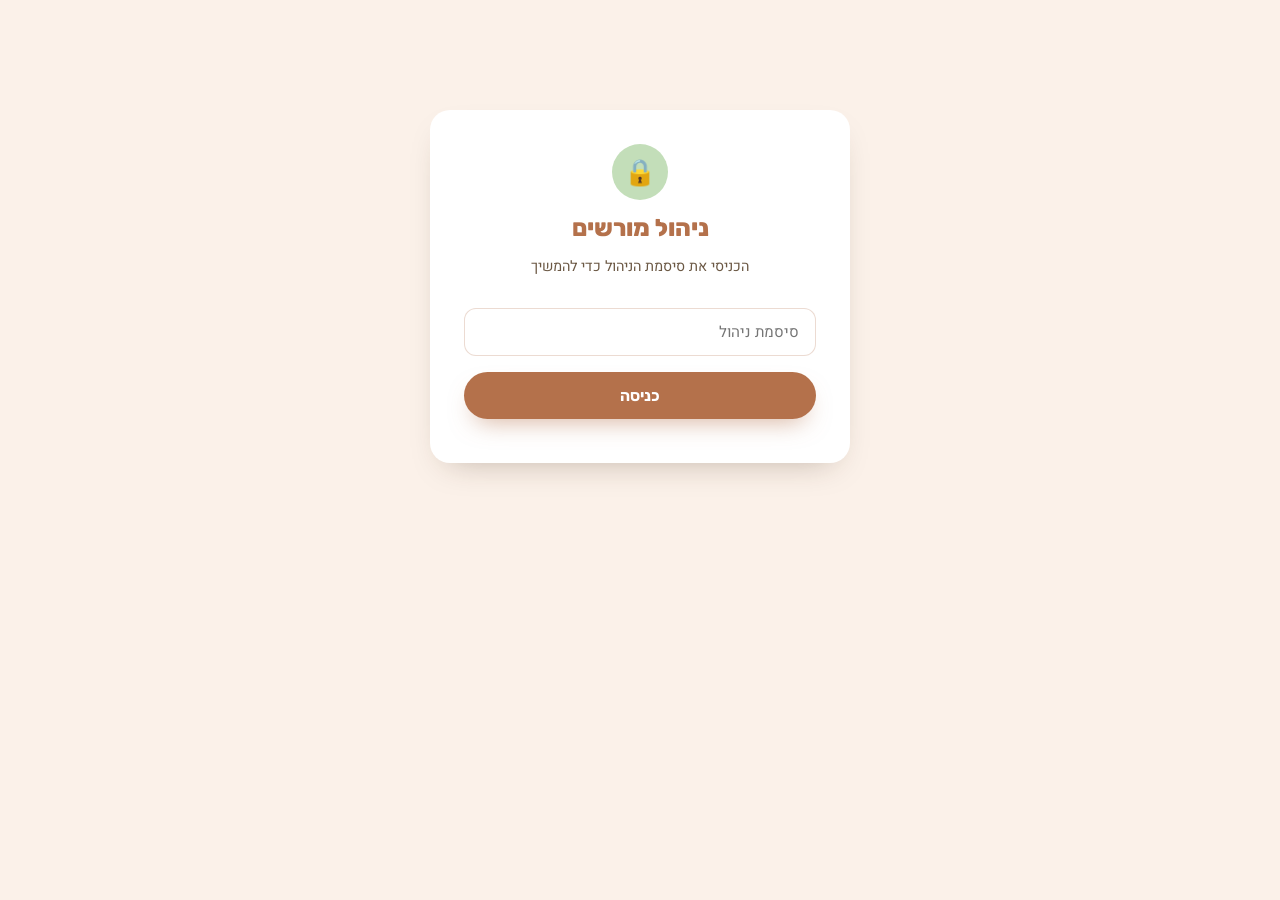
==== admin.html @ cb3d37cd "מ" ====
<!DOCTYPE html>
<html lang="he" dir="rtl">
<head>
<meta charset="UTF-8">
<meta name="viewport" content="width=device-width, initial-scale=1.0">
<meta name="robots" content="noindex, nofollow, noarchive">
<title>ניהול מורשים | קיט מתכונים</title>
<link rel="stylesheet" href="style.css">
<style>
  .admin-wrap{max-width:760px;margin:0 auto;padding:50px 24px 90px;}
  .admin-title{color:var(--terracotta);font-size:1.8rem;margin-bottom:6px;}
  .admin-sub{color:var(--ink-soft);font-size:.92rem;margin-bottom:28px;}
  .admin-lock{
    background:#fff;border-radius:20px;padding:34px;box-shadow:var(--shadow);
    max-width:420px;margin:60px auto;text-align:center;
  }
  .admin-lock input{
    width:100%;padding:12px 16px;border-radius:12px;border:1.5px solid rgba(180,113,75,.25);
    font-family:'Heebo';font-size:.95rem;margin:16px 0;outline:none;
  }
  .admin-lock input:focus{border-color:var(--terracotta);}
  table.admin-table{width:100%;border-collapse:collapse;background:#fff;border-radius:16px;overflow:hidden;box-shadow:var(--shadow);}
  table.admin-table th{background:var(--band-mid);color:var(--terracotta-deep);font-family:'Rubik';font-weight:700;font-size:.82rem;padding:12px 14px;text-align:right;}
  table.admin-table td{padding:12px 14px;border-top:1px solid rgba(180,113,75,.1);font-size:.9rem;vertical-align:middle;}
  table.admin-table tr:hover td{background:rgba(180,113,75,.04);}
  .status-pill{font-family:'Rubik';font-weight:700;font-size:.75rem;padding:4px 12px;border-radius:999px;display:inline-block;}
  .status-pill.approved{background:rgba(126,154,114,.18);color:var(--sage-line);}
  .status-pill.pending{background:rgba(180,113,75,.14);color:var(--terracotta-deep);}
  .row-btn{
    font-family:'Rubik';font-weight:700;font-size:.8rem;padding:7px 16px;border-radius:999px;
    border:none;cursor:pointer;
  }
  .row-btn.approve{background:var(--sage);color:#fff;}
  .row-btn.revoke{background:#fff;color:#b1503b;border:1.5px solid #b1503b;}
  .admin-empty{text-align:center;color:var(--ink-soft);padding:40px;}
  .admin-refresh{margin-bottom:16px;}
  .admin-loading{text-align:center;color:var(--ink-soft);padding:40px;}
</style>
</head>
<body>

<div class="admin-wrap">
  <div id="lockScreen" class="admin-lock">
    <div class="gate-icon" style="margin:0 auto 14px;">🔒</div>
    <h2 style="color:var(--terracotta);margin-bottom:10px;">ניהול מורשים</h2>
    <p style="color:var(--ink-soft);font-size:.9rem;">הכניסי את סיסמת הניהול כדי להמשיך</p>
    <input type="password" id="secretInput" placeholder="סיסמת ניהול">
    <button class="btn btn-primary" style="width:100%;justify-content:center;" id="unlockBtn">כניסה</button>
    <div id="lockError" style="color:#b1503b;font-size:.85rem;margin-top:10px;"></div>
  </div>

  <div id="adminPanel" style="display:none;">
    <h1 class="admin-title">ניהול מורשים</h1>
    <p class="admin-sub">כל מי שביקש גישה לאתר המתכונים. אשרי או בטלי גישה בלחיצת כפתור.</p>
    <button class="btn btn-ghost admin-refresh" id="refreshBtn">↻ רענון רשימה</button>
    <div id="listContainer"></div>
  </div>
</div>

<script>
const APPS_SCRIPT_URL = 'https://script.google.com/macros/s/AKfycbwRKdxmQxOImJJUAWey53QJwUGAUhFlHcZa8APXSfD1asOZ_-73Kat_auoOrtgOW0ZAbw/exec';
const SECRET_KEY = 'yafit_admin_secret_v1';

const lockScreen = document.getElementById('lockScreen');
const adminPanel = document.getElementById('adminPanel');
const secretInput = document.getElementById('secretInput');
const unlockBtn = document.getElementById('unlockBtn');
const lockError = document.getElementById('lockError');
const listContainer = document.getElementById('listContainer');
const refreshBtn = document.getElementById('refreshBtn');

function getSecret(){ return localStorage.getItem(SECRET_KEY) || ''; }

async function tryUnlock(secret){
  lockError.textContent = '';
  try{
    const res = await fetch(`${APPS_SCRIPT_URL}?action=list&secret=${encodeURIComponent(secret)}`, {cache:'no-store'});
    const data = await res.json();
    if(data.error){
      lockError.textContent = 'סיסמה שגויה.';
      return;
    }
    localStorage.setItem(SECRET_KEY, secret);
    lockScreen.style.display = 'none';
    adminPanel.style.display = 'block';
    renderList(data);
  }catch(err){
    lockError.textContent = 'שגיאת חיבור, נסי שוב.';
  }
}

unlockBtn.addEventListener('click', ()=> tryUnlock(secretInput.value.trim()));
secretInput.addEventListener('keydown', (e)=>{ if(e.key === 'Enter') tryUnlock(secretInput.value.trim()); });

function renderList(rows){
  if(!rows.length){
    listContainer.innerHTML = '<div class="admin-empty">אין עדיין בקשות גישה 🙂</div>';
    return;
  }
  rows.sort((a,b)=> new Date(b.timestamp) - new Date(a.timestamp));
  listContainer.innerHTML = `
    <table class="admin-table">
      <thead><tr><th>שם</th><th>מייל</th><th>סטטוס</th><th>תאריך</th><th></th></tr></thead>
      <tbody>
        ${rows.map(r => `
          <tr data-row="${r.row}">
            <td>${r.name || '—'}</td>
            <td style="direction:ltr;text-align:right;">${r.email}</td>
            <td><span class="status-pill ${r.approved ? 'approved' : 'pending'}">${r.approved ? 'מאושר' : 'ממתין'}</span></td>
            <td>${new Date(r.timestamp).toLocaleDateString('he-IL')}</td>
            <td>
              ${r.approved
                ? `<button class="row-btn revoke" data-action="revoke" data-row="${r.row}">בטל גישה</button>`
                : `<button class="row-btn approve" data-action="approve" data-row="${r.row}">אשר גישה</button>`
              }
            </td>
          </tr>
        `).join('')}
      </tbody>
    </table>
  `;
  listContainer.querySelectorAll('button[data-action]').forEach(btn=>{
    btn.addEventListener('click', ()=> toggleApproval(btn.dataset.row, btn.dataset.action === 'approve'));
  });
}

async function toggleApproval(row, approve){
  const secret = getSecret();
  await fetch(`${APPS_SCRIPT_URL}?action=setApproval&secret=${encodeURIComponent(secret)}&row=${row}&value=${approve}`, {cache:'no-store'});
  loadList();
}

async function loadList(){
  listContainer.innerHTML = '<div class="admin-loading">טוען...</div>';
  const secret = getSecret();
  try{
    const res = await fetch(`${APPS_SCRIPT_URL}?action=list&secret=${encodeURIComponent(secret)}`, {cache:'no-store'});
    const data = await res.json();
    if(data.error){
      lockScreen.style.display = 'block';
      adminPanel.style.display = 'none';
      localStorage.removeItem(SECRET_KEY);
      return;
    }
    renderList(data);
  }catch(err){
    listContainer.innerHTML = '<div class="admin-empty">שגיאה בטעינה, נסי שוב.</div>';
  }
}

refreshBtn.addEventListener('click', loadList);

// auto-unlock if secret already saved
const savedSecret = getSecret();
if(savedSecret){
  lockScreen.style.display = 'none';
  adminPanel.style.display = 'block';
  loadList();
}
</script>
</body>
</html>
---- style.css ----
@import url('https://fonts.googleapis.com/css2?family=Rubik:wght@400;500;600;700;800;900&family=Heebo:wght@300;400;500;600;700&display=swap');

:root{
  --cream: #FBF1E9;
  --cream-2: #FFF8F2;
  --band-dark: #E7C6AC;
  --band-mid: #F1DFC9;
  --terracotta: #B4714B;
  --terracotta-deep: #9C5F3C;
  --sage: #7E9A72;
  --sage-banner: #C3DEB9;
  --sage-line: #8FAA84;
  --ink: #3D2410;
  --ink-soft: #6B5844;
  --card-radius: 26px;
  --shadow: 0 14px 34px -18px rgba(61,36,16,.35);
}

*{box-sizing:border-box;}
html{scroll-behavior:smooth;}
body{
  margin:0;
  background:var(--cream);
  color:var(--ink);
  font-family:'Heebo',sans-serif;
  direction:rtl;
  -webkit-font-smoothing:antialiased;
}
h1,h2,h3,.display{
  font-family:'Rubik',sans-serif;
  font-weight:800;
  margin:0;
}
a{color:inherit;}
button{font-family:inherit;cursor:pointer;}
img{max-width:100%;display:block;}
.wrap{max-width:1180px;margin:0 auto;padding:0 28px;}

/* ---------- decorative waves ---------- */
.wave-divider{width:100%;display:block;line-height:0;}
.wave-divider svg{width:100%;height:auto;display:block;}

/* ---------- top nav ---------- */
.topbar{
  position:sticky;top:0;z-index:50;
  background:rgba(251,241,233,.9);
  backdrop-filter:blur(8px);
  border-bottom:1px solid rgba(180,113,75,.15);
}
.topbar-inner{
  max-width:1180px;margin:0 auto;padding:14px 28px;
  display:flex;align-items:center;justify-content:space-between;gap:16px;
}
.brand{font-family:'Rubik',sans-serif;font-weight:800;font-size:1.15rem;color:var(--terracotta-deep);display:flex;align-items:center;gap:8px;}
.brand span.dot{width:9px;height:9px;border-radius:50%;background:var(--sage);display:inline-block;}
.nav-search{
  flex:1;max-width:340px;position:relative;
}
.nav-search input{
  width:100%;padding:10px 40px 10px 16px;border-radius:999px;border:1.5px solid rgba(180,113,75,.25);
  background:#fff;font-family:'Heebo';font-size:.92rem;color:var(--ink);outline:none;
  transition:border-color .2s;
}
.nav-search input:focus{border-color:var(--terracotta);}
.nav-search svg{position:absolute;right:14px;top:50%;transform:translateY(-50%);width:16px;height:16px;opacity:.5;}

/* ---------- hero ---------- */
.hero{
  position:relative;
  background:linear-gradient(180deg,var(--band-dark) 0%, var(--band-dark) 8%, var(--band-mid) 8%, var(--band-mid) 20%, var(--cream) 20%);
  padding-top:64px;
  overflow:hidden;
}
.hero-waves{position:relative;height:150px;margin-top:-2px;}
.hero-inner{
  max-width:820px;margin:0 auto;padding:10px 28px 70px;text-align:center;
}
.hero .eyebrow{
  font-family:'Rubik';font-weight:700;font-size:.8rem;letter-spacing:.14em;
  color:var(--sage-line); text-transform:uppercase; margin-bottom:18px;
  display:inline-flex;align-items:center;gap:10px;
}
.hero .eyebrow::before,.hero .eyebrow::after{content:'';width:26px;height:1.5px;background:var(--sage-line);display:inline-block;}
.hero h1{
  font-size:clamp(2.6rem,6vw,4.6rem);color:var(--terracotta);line-height:1.05;
  margin-bottom:6px;
}
.hero h1 small{display:block;font-size:.4em;color:var(--sage);font-weight:700;margin-top:14px;}
.hero p.lead{
  font-size:1.08rem;color:var(--ink-soft);max-width:560px;margin:26px auto 0;line-height:1.85;
}
.hero .cta-row{margin-top:38px;display:flex;gap:14px;justify-content:center;flex-wrap:wrap;}
.btn{
  display:inline-flex;align-items:center;gap:8px;
  padding:14px 30px;border-radius:999px;border:none;
  font-family:'Rubik';font-weight:700;font-size:.98rem;
  transition:transform .15s, box-shadow .15s;
}
.btn:hover{transform:translateY(-2px);}
.btn-primary{background:var(--terracotta);color:#fff;box-shadow:0 12px 24px -10px rgba(180,113,75,.55);}
.btn-ghost{background:#fff;color:var(--terracotta-deep);border:1.5px solid rgba(180,113,75,.3);}

.badge-row{margin-top:34px;display:flex;justify-content:center;gap:10px;flex-wrap:wrap;}
.badge{
  background:#fff; border:1px solid rgba(126,154,114,.35); color:var(--sage-line);
  font-family:'Rubik';font-weight:600;font-size:.82rem;padding:7px 16px;border-radius:999px;
}

/* ---------- intro / notes section ---------- */
.notes{padding:10px 0 90px;}
.notes .wrap{display:grid;grid-template-columns:1fr 1fr;gap:26px;}
@media (max-width:820px){.notes .wrap{grid-template-columns:1fr;}}
.note-card{
  background:#fff;border-radius:var(--card-radius);padding:32px 30px;box-shadow:var(--shadow);
  border:1px solid rgba(180,113,75,.1);
}
.note-card h3{color:var(--terracotta-deep);font-size:1.25rem;margin-bottom:16px;display:flex;align-items:center;gap:10px;}
.note-card h3 svg{width:22px;height:22px;flex-shrink:0;}
.note-card ul{margin:0;padding:0;list-style:none;display:flex;flex-direction:column;gap:11px;}
.note-card li{position:relative;padding-right:22px;color:var(--ink-soft);line-height:1.75;font-size:.95rem;}
.note-card li::before{content:'';position:absolute;right:0;top:9px;width:7px;height:7px;border-radius:50%;background:var(--sage);}
.note-card p{color:var(--ink-soft);line-height:1.8;font-size:.95rem;}

/* ---------- section heading ---------- */
.section-head{text-align:center;padding:70px 0 8px;}
.section-head h2{font-size:clamp(1.9rem,3.6vw,2.6rem);color:var(--terracotta);}
.section-head p{color:var(--ink-soft);margin-top:12px;font-size:1rem;}
.section-head .rule{width:70px;height:3px;background:var(--sage);margin:20px auto 0;border-radius:3px;}

/* ---------- filter chips ---------- */
.filters{display:flex;gap:10px;justify-content:center;flex-wrap:wrap;padding:26px 28px 10px;}
.chip{
  background:#fff;border:1.5px solid rgba(180,113,75,.25);color:var(--ink-soft);
  font-family:'Rubik';font-weight:600;font-size:.85rem;padding:8px 18px;border-radius:999px;
  transition:all .15s;
}
.chip.active,.chip:hover{background:var(--terracotta);color:#fff;border-color:var(--terracotta);}

/* ---------- recipe grid ---------- */
.grid{
  max-width:1180px;margin:0 auto;padding:30px 28px 100px;
  display:grid;grid-template-columns:repeat(auto-fill,minmax(250px,1fr));gap:26px;
}
.card{
  background:#fff;border-radius:var(--card-radius);overflow:hidden;box-shadow:var(--shadow);
  border:1px solid rgba(180,113,75,.08);
  transition:transform .2s, box-shadow .2s;text-align:right;
}
.card:hover{transform:translateY(-5px);box-shadow:0 20px 40px -16px rgba(61,36,16,.42);}
.card .thumb{width:100%;aspect-ratio:4/3;overflow:hidden;position:relative;}
.card .thumb img{width:100%;height:100%;object-fit:cover;}
.card .age-pill{
  position:absolute;top:12px;left:12px;background:rgba(255,255,255,.92);
  font-family:'Rubik';font-weight:700;font-size:.72rem;color:var(--terracotta-deep);
  padding:5px 11px;border-radius:999px;
}
.card .guide-pill{
  position:absolute;top:12px;right:12px;background:rgba(126,154,114,.92);
  font-family:'Rubik';font-weight:700;font-size:.7rem;color:#fff;
  padding:5px 11px;border-radius:999px;
}
.credit-tag{
  position:absolute;bottom:10px;right:12px;
  background:rgba(0,0,0,.42);color:#fff;font-family:'Rubik';font-weight:600;
  font-size:.68rem;padding:3px 9px;border-radius:999px;letter-spacing:.02em;
  pointer-events:none;direction:ltr;unicode-bidi:embed;
}
.detail-credit{bottom:16px;right:16px;font-size:.75rem;padding:5px 12px;}
.filters.guide-filters{padding-top:6px;padding-bottom:16px;}
.filters.guide-filters .chip{background:var(--cream-2);}
.card .body{padding:18px 20px 22px;}
.card h3{font-size:1.08rem;color:var(--ink);line-height:1.4;min-height:2.6em;}
.card .meta{display:flex;gap:14px;margin-top:14px;flex-wrap:wrap;}
.card .meta span{display:flex;align-items:center;gap:5px;font-size:.78rem;color:var(--ink-soft);font-family:'Rubik';font-weight:500;}
.card .meta svg{width:15px;height:15px;color:var(--sage-line);flex-shrink:0;}

.empty-state{text-align:center;padding:60px 28px;color:var(--ink-soft);display:none;}

/* ---------- recipe detail overlay ---------- */
.overlay{
  position:fixed;inset:0;background:rgba(61,36,16,.45);backdrop-filter:blur(3px);
  z-index:100;display:none;align-items:flex-start;justify-content:center;
  overflow-y:auto;padding:36px 18px;
}
.overlay.open{display:flex;}
.detail{
  background:var(--cream-2);max-width:960px;width:100%;border-radius:30px;overflow:hidden;
  box-shadow:0 30px 70px -20px rgba(0,0,0,.5);position:relative;
  animation:pop .25s ease;
}
@keyframes pop{from{opacity:0;transform:translateY(14px) scale(.98);}to{opacity:1;transform:none;}}
.detail-close{
  position:absolute;top:18px;left:18px;z-index:5;
  width:38px;height:38px;border-radius:50%;background:#fff;border:none;
  display:flex;align-items:center;justify-content:center;box-shadow:0 6px 16px rgba(0,0,0,.18);
}
.detail-grid{display:grid;grid-template-columns:1fr 1fr;}
@media (max-width:760px){.detail-grid{grid-template-columns:1fr;}}
.detail-photo{position:relative;min-height:320px;}
.detail-photo img{width:100%;height:100%;object-fit:cover;position:absolute;inset:0;}
.detail-content{padding:34px 34px 40px;}
.detail-title-banner{
  background:var(--sage-banner);border-radius:20px;padding:18px 22px 14px;margin-bottom:26px;
}
.detail-title-banner h2{color:var(--ink);font-size:1.5rem;margin-bottom:14px;}
.meta-row{display:grid;grid-template-columns:repeat(4,1fr);gap:6px;text-align:center;}
.meta-row .m{display:flex;flex-direction:column;align-items:center;gap:5px;}
.meta-row svg{width:22px;height:22px;color:var(--terracotta-deep);}
.meta-row .m-label{font-size:.68rem;color:var(--ink-soft);font-family:'Rubik';font-weight:600;}
.meta-row .m-val{font-size:.82rem;font-family:'Rubik';font-weight:700;color:var(--ink);}

.gate-overlay{background:rgba(61,36,16,.72);backdrop-filter:blur(6px);}
.gate-card{max-width:560px;}
.gate-inner{padding:44px 38px 40px;text-align:center;}
.gate-icon{
  width:56px;height:56px;border-radius:50%;background:var(--sage-banner);
  display:flex;align-items:center;justify-content:center;margin:0 auto 18px;
  font-family:'Rubik';font-weight:800;font-size:1.6rem;color:var(--terracotta-deep);
}
.gate-inner h2{color:var(--terracotta);font-size:1.5rem;margin-bottom:18px;}
.gate-text{color:var(--ink-soft);font-size:.92rem;line-height:1.8;margin-bottom:16px;}
.gate-text a{color:var(--terracotta-deep);font-weight:600;}
.gate-btn{margin-top:10px;width:100%;justify-content:center;}
body.gate-locked{overflow:hidden;}
.gate-form{display:flex;flex-direction:column;gap:12px;margin-top:18px;}
.gate-form input{
  padding:12px 16px;border-radius:12px;border:1.5px solid rgba(180,113,75,.28);
  font-family:'Heebo';font-size:.95rem;color:var(--ink);outline:none;background:#fff;
  text-align:right;
}
.gate-form input:focus{border-color:var(--terracotta);}
.gate-status{margin-top:14px;font-size:.85rem;color:var(--ink-soft);min-height:1.2em;}
.gate-status.pending{color:var(--sage-line);}
.gate-status.denied{color:#b1503b;}
.gate-agree-row{
  display:flex;align-items:flex-start;gap:10px;text-align:right;
  margin-top:18px;padding:14px;background:var(--band-mid);
  border-radius:12px;cursor:pointer;
}
.gate-agree-row input[type="checkbox"]{
  margin-top:3px;width:18px;height:18px;flex-shrink:0;accent-color:var(--terracotta);cursor:pointer;
}
.gate-agree-row span{font-size:.9rem;line-height:1.5;color:var(--ink);}

.detail-content h3.block-title{
  color:var(--terracotta-deep);font-size:1.12rem;margin-bottom:12px;padding-bottom:8px;
  border-bottom:2.5px solid var(--sage);display:inline-block;
}
.block{margin-bottom:26px;}
.detail-content ul.ingredients{list-style:none;margin:0;padding:0;display:flex;flex-direction:column;gap:9px;}
.detail-content ul.ingredients li{position:relative;padding-right:20px;color:var(--ink-soft);font-size:.95rem;line-height:1.6;}
.detail-content ul.ingredients li::before{content:'';position:absolute;right:0;top:8px;width:6px;height:6px;border-radius:50%;background:var(--sage);}
.detail-content ol.steps{margin:0;padding:0;list-style:none;counter-reset:step;display:flex;flex-direction:column;gap:14px;}
.detail-content ol.steps li{position:relative;padding-right:34px;color:var(--ink-soft);font-size:.95rem;line-height:1.7;counter-increment:step;}
.detail-content ol.steps li::before{
  content:counter(step);position:absolute;right:0;top:0;width:24px;height:24px;border-radius:50%;
  background:var(--terracotta);color:#fff;font-family:'Rubik';font-weight:700;font-size:.78rem;
  display:flex;align-items:center;justify-content:center;
}
.serving-tip{
  background:#fff;border-radius:16px;padding:16px 20px;font-size:.92rem;color:var(--ink-soft);
  border-right:4px solid var(--sage);line-height:1.7;
}

/* ---------- footer ---------- */
footer{padding:50px 28px 60px;text-align:center;color:var(--ink-soft);font-size:.85rem;}
footer .fbrand{font-family:'Rubik';font-weight:800;color:var(--terracotta-deep);font-size:1.1rem;margin-bottom:8px;}
footer .fnote{margin-top:10px;font-size:.76rem;opacity:.75;max-width:520px;margin-inline:auto;line-height:1.6;}

@media (max-width:600px){
  .topbar-inner{flex-wrap:wrap;}
  .nav-search{order:3;max-width:100%;}
  .detail-content{padding:26px 22px 32px;}
  .meta-row{grid-template-columns:repeat(2,1fr);row-gap:14px;}
}
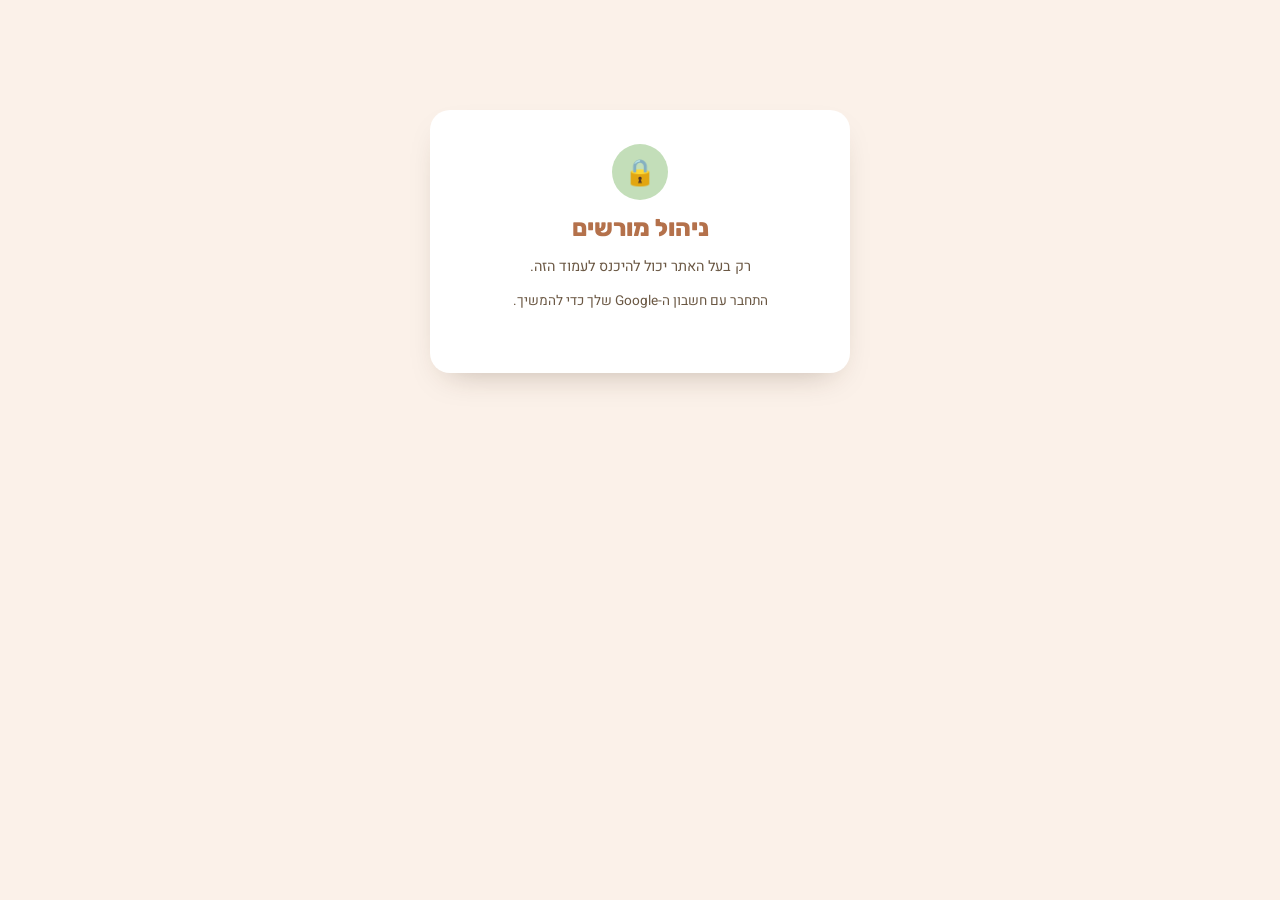
==== commit b7df1722: "1" ====
--- a/admin.html
+++ b/admin.html
@@ -43,10 +43,10 @@
   <div id="lockScreen" class="admin-lock">
     <div class="gate-icon" style="margin:0 auto 14px;">🔒</div>
     <h2 style="color:var(--terracotta);margin-bottom:10px;">ניהול מורשים</h2>
-    <p style="color:var(--ink-soft);font-size:.9rem;">הכניסי את סיסמת הניהול כדי להמשיך</p>
-    <input type="password" id="secretInput" placeholder="סיסמת ניהול">
-    <button class="btn btn-primary" style="width:100%;justify-content:center;" id="unlockBtn">כניסה</button>
-    <div id="lockError" style="color:#b1503b;font-size:.85rem;margin-top:10px;"></div>
+    <p style="color:var(--ink-soft);font-size:.9rem;margin-bottom:6px;">רק בעל האתר יכול להיכנס לעמוד הזה.</p>
+    <p style="color:var(--ink-soft);font-size:.85rem;margin-bottom:16px;">התחבר עם חשבון ה-Google שלך כדי להמשיך.</p>
+    <div id="adminGoogleBtn" style="display:flex;justify-content:center;margin:10px 0;"></div>
+    <div id="lockError" style="color:#b1503b;font-size:.85rem;margin-top:12px;"></div>
   </div>
 
   <div id="adminPanel" style="display:none;">
@@ -57,30 +57,30 @@
   </div>
 </div>
 
+<script src="https://accounts.google.com/gsi/client"></script>
 <script>
 const APPS_SCRIPT_URL = 'https://script.google.com/macros/s/AKfycbwRKdxmQxOImJJUAWey53QJwUGAUhFlHcZa8APXSfD1asOZ_-73Kat_auoOrtgOW0ZAbw/exec';
-const SECRET_KEY = 'yafit_admin_secret_v1';
+const GOOGLE_CLIENT_ID = '843570895037-4hduefa8p8aacp7iehsrq203iekd895t.apps.googleusercontent.com';
+const IDTOKEN_KEY = 'yafit_admin_idtoken_v1';
 
 const lockScreen = document.getElementById('lockScreen');
 const adminPanel = document.getElementById('adminPanel');
-const secretInput = document.getElementById('secretInput');
-const unlockBtn = document.getElementById('unlockBtn');
 const lockError = document.getElementById('lockError');
 const listContainer = document.getElementById('listContainer');
 const refreshBtn = document.getElementById('refreshBtn');
 
-function getSecret(){ return localStorage.getItem(SECRET_KEY) || ''; }
+function getIdToken(){ return sessionStorage.getItem(IDTOKEN_KEY) || ''; }
 
-async function tryUnlock(secret){
+async function tryUnlock(idToken){
   lockError.textContent = '';
   try{
-    const res = await fetch(`${APPS_SCRIPT_URL}?action=list&secret=${encodeURIComponent(secret)}`, {cache:'no-store'});
+    const res = await fetch(`${APPS_SCRIPT_URL}?action=list&idtoken=${encodeURIComponent(idToken)}`, {cache:'no-store'});
     const data = await res.json();
     if(data.error){
-      lockError.textContent = 'סיסמה שגויה.';
+      lockError.textContent = 'החשבון הזה לא מורשה לנהל את האתר.';
       return;
     }
-    localStorage.setItem(SECRET_KEY, secret);
+    sessionStorage.setItem(IDTOKEN_KEY, idToken);
     lockScreen.style.display = 'none';
     adminPanel.style.display = 'block';
     renderList(data);
@@ -89,8 +89,20 @@
   }
 }
 
-unlockBtn.addEventListener('click', ()=> tryUnlock(secretInput.value.trim()));
-secretInput.addEventListener('keydown', (e)=>{ if(e.key === 'Enter') tryUnlock(secretInput.value.trim()); });
+function handleAdminGoogleSignIn(response){
+  tryUnlock(response.credential);
+}
+
+if(window.google && google.accounts && google.accounts.id){
+  google.accounts.id.initialize({
+    client_id: GOOGLE_CLIENT_ID,
+    callback: handleAdminGoogleSignIn
+  });
+  google.accounts.id.renderButton(
+    document.getElementById('adminGoogleBtn'),
+    { theme: 'outline', size: 'large', text: 'signin_with', shape: 'pill', locale: 'iw' }
+  );
+}
 
 function renderList(rows){
   if(!rows.length){
@@ -125,21 +137,21 @@
 }
 
 async function toggleApproval(row, approve){
-  const secret = getSecret();
-  await fetch(`${APPS_SCRIPT_URL}?action=setApproval&secret=${encodeURIComponent(secret)}&row=${row}&value=${approve}`, {cache:'no-store'});
+  const idToken = getIdToken();
+  await fetch(`${APPS_SCRIPT_URL}?action=setApproval&idtoken=${encodeURIComponent(idToken)}&row=${row}&value=${approve}`, {cache:'no-store'});
   loadList();
 }
 
 async function loadList(){
   listContainer.innerHTML = '<div class="admin-loading">טוען...</div>';
-  const secret = getSecret();
+  const idToken = getIdToken();
   try{
-    const res = await fetch(`${APPS_SCRIPT_URL}?action=list&secret=${encodeURIComponent(secret)}`, {cache:'no-store'});
+    const res = await fetch(`${APPS_SCRIPT_URL}?action=list&idtoken=${encodeURIComponent(idToken)}`, {cache:'no-store'});
     const data = await res.json();
     if(data.error){
       lockScreen.style.display = 'block';
       adminPanel.style.display = 'none';
-      localStorage.removeItem(SECRET_KEY);
+      sessionStorage.removeItem(IDTOKEN_KEY);
       return;
     }
     renderList(data);
@@ -150,9 +162,9 @@
 
 refreshBtn.addEventListener('click', loadList);
 
-// auto-unlock if secret already saved
-const savedSecret = getSecret();
-if(savedSecret){
+// auto-unlock if a still-valid token is cached for this browser tab session
+const savedToken = getIdToken();
+if(savedToken){
   lockScreen.style.display = 'none';
   adminPanel.style.display = 'block';
   loadList();
@@ -160,3 +172,4 @@
 </script>
 </body>
 </html>
+
--- a/style.css
+++ b/style.css
@@ -63,6 +63,20 @@
 }
 .nav-search input:focus{border-color:var(--terracotta);}
 .nav-search svg{position:absolute;right:14px;top:50%;transform:translateY(-50%);width:16px;height:16px;opacity:.5;}
+.logout-btn{
+  width:38px;height:38px;border-radius:50%;border:1.5px solid rgba(180,113,75,.25);
+  background:#fff;color:var(--terracotta-deep);display:flex;align-items:center;justify-content:center;
+  flex-shrink:0;transition:background .15s;
+}
+.logout-btn:hover{background:var(--band-mid);}
+.logout-btn svg{width:17px;height:17px;}
+.admin-nav-btn{
+  display:flex;align-items:center;gap:6px;flex-shrink:0;
+  background:var(--terracotta);color:#fff;font-family:'Rubik';font-weight:700;font-size:.85rem;
+  padding:9px 16px;border-radius:999px;text-decoration:none;transition:transform .15s;
+}
+.admin-nav-btn:hover{transform:translateY(-1px);}
+.admin-nav-btn svg{width:15px;height:15px;}
 
 /* ---------- hero ---------- */
 .hero{
@@ -166,6 +180,35 @@
   pointer-events:none;direction:ltr;unicode-bidi:embed;
 }
 .detail-credit{bottom:16px;right:16px;font-size:.75rem;padding:5px 12px;}
+
+/* ---------- favorites ---------- */
+.fav-btn{
+  position:absolute;top:12px;left:50%;transform:translateX(-50%);
+  width:32px;height:32px;border-radius:50%;background:rgba(255,255,255,.92);border:none;
+  display:flex;align-items:center;justify-content:center;color:var(--terracotta);
+  transition:transform .15s;
+}
+.fav-btn:hover{transform:translateX(-50%) scale(1.08);}
+.fav-btn svg{width:16px;height:16px;}
+.fav-btn.active{color:#d6503a;}
+.detail-fav{position:absolute;top:16px;left:16px;transform:none;width:38px;height:38px;}
+.detail-fav svg{width:18px;height:18px;}
+.detail-fav:hover{transform:scale(1.08);}
+.fav-chip{display:inline-flex;align-items:center;gap:6px;}
+.fav-chip svg{width:14px;height:14px;}
+.fav-chip.active{background:#d6503a;border-color:#d6503a;color:#fff;}
+
+/* ---------- recently viewed ---------- */
+.recent-head{font-family:'Rubik';font-weight:700;font-size:.9rem;color:var(--terracotta-deep);margin:0 0 12px;padding:0 4px;}
+.recent-strip{display:flex;gap:14px;overflow-x:auto;padding:2px 4px 14px;scrollbar-width:thin;}
+.recent-card{
+  flex:0 0 auto;width:120px;cursor:pointer;border-radius:16px;overflow:hidden;
+  background:#fff;box-shadow:0 8px 18px -12px rgba(61,36,16,.3);border:1px solid rgba(180,113,75,.08);
+  transition:transform .15s;
+}
+.recent-card:hover{transform:translateY(-3px);}
+.recent-card img{width:100%;height:80px;object-fit:cover;}
+.recent-title{display:block;font-size:.72rem;color:var(--ink-soft);padding:8px 9px;line-height:1.4;}
 .filters.guide-filters{padding-top:6px;padding-bottom:16px;}
 .filters.guide-filters .chip{background:var(--cream-2);}
 .card .body{padding:18px 20px 22px;}
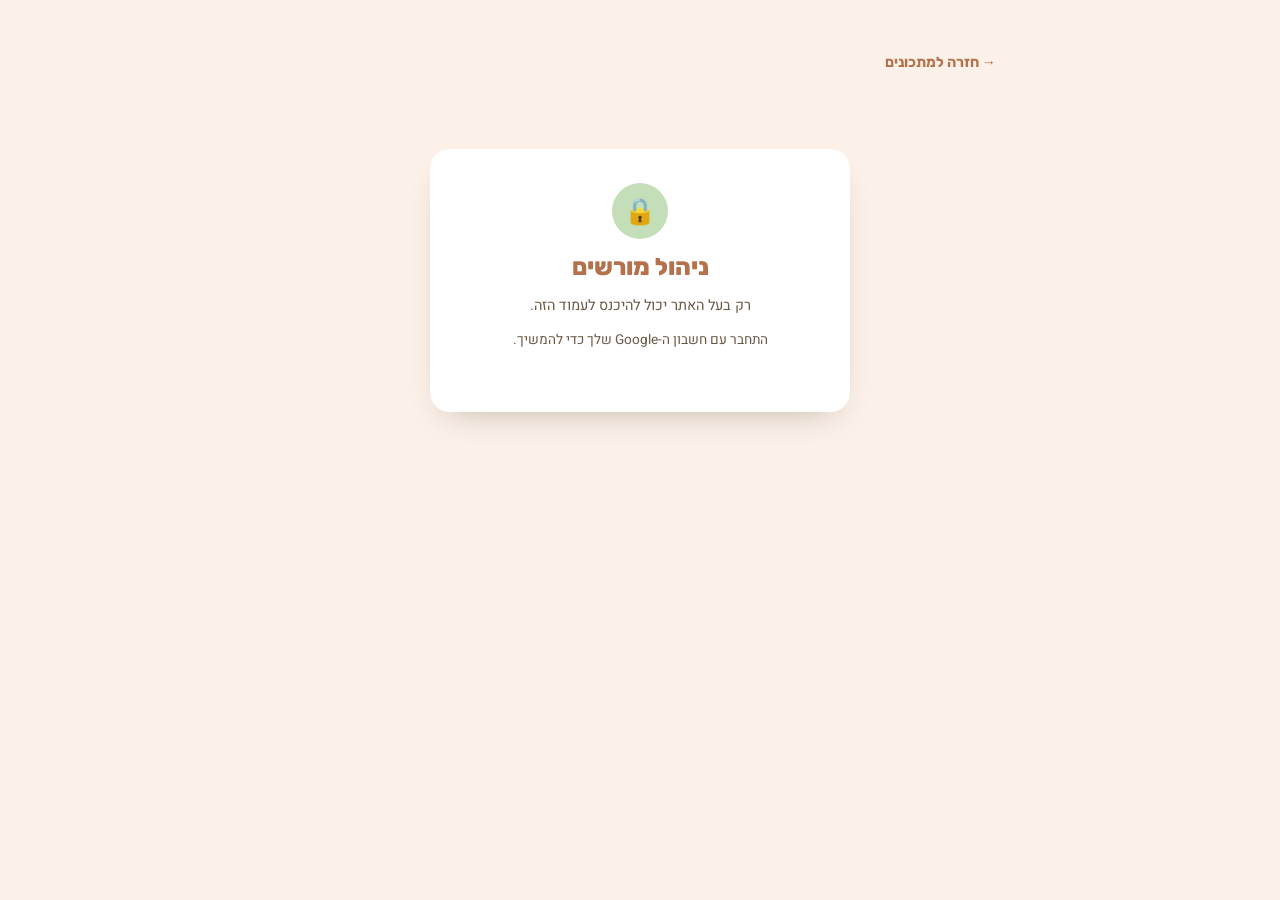
==== commit 822f9388: "1" ====
--- a/admin.html
+++ b/admin.html
@@ -5,6 +5,10 @@
 <meta name="viewport" content="width=device-width, initial-scale=1.0">
 <meta name="robots" content="noindex, nofollow, noarchive">
 <title>ניהול מורשים | קיט מתכונים</title>
+<link rel="icon" href="assets/icons/favicon.ico" sizes="any">
+<link rel="icon" type="image/png" sizes="32x32" href="assets/icons/favicon-32x32.png">
+<link rel="icon" type="image/png" sizes="16x16" href="assets/icons/favicon-16x16.png">
+<link rel="apple-touch-icon" sizes="180x180" href="assets/icons/apple-touch-icon.png">
 <link rel="stylesheet" href="style.css">
 <style>
   .admin-wrap{max-width:760px;margin:0 auto;padding:50px 24px 90px;}
@@ -35,11 +39,14 @@
   .admin-empty{text-align:center;color:var(--ink-soft);padding:40px;}
   .admin-refresh{margin-bottom:16px;}
   .admin-loading{text-align:center;color:var(--ink-soft);padding:40px;}
+.back-link{display:inline-flex;align-items:center;gap:6px;color:var(--terracotta);text-decoration:none;font-family:'Rubik';font-weight:700;font-size:.9rem;margin-bottom:18px;}
+.back-link:hover{text-decoration:underline;}
 </style>
 </head>
 <body>
 
 <div class="admin-wrap">
+<a href="index.html" class="back-link">→ חזרה למתכונים</a>
   <div id="lockScreen" class="admin-lock">
     <div class="gate-icon" style="margin:0 auto 14px;">🔒</div>
     <h2 style="color:var(--terracotta);margin-bottom:10px;">ניהול מורשים</h2>
--- a/style.css
+++ b/style.css
@@ -211,6 +211,20 @@
 .recent-title{display:block;font-size:.72rem;color:var(--ink-soft);padding:8px 9px;line-height:1.4;}
 .filters.guide-filters{padding-top:6px;padding-bottom:16px;}
 .filters.guide-filters .chip{background:var(--cream-2);}
+
+/* ---------- guide tabs ---------- */
+.tabs-bar{
+  display:flex;justify-content:center;gap:4px;flex-wrap:wrap;
+  padding:24px 28px 0;border-bottom:2px solid rgba(180,113,75,.14);
+  max-width:900px;margin:0 auto;
+}
+.tab-btn{
+  background:none;border:none;padding:12px 22px;font-family:'Rubik';font-weight:700;
+  font-size:.92rem;color:var(--ink-soft);position:relative;cursor:pointer;
+  border-bottom:3px solid transparent;margin-bottom:-2px;transition:color .15s;
+}
+.tab-btn:hover{color:var(--terracotta-deep);}
+.tab-btn.active{color:var(--terracotta);border-bottom-color:var(--terracotta);}
 .card .body{padding:18px 20px 22px;}
 .card h3{font-size:1.08rem;color:var(--ink);line-height:1.4;min-height:2.6em;}
 .card .meta{display:flex;gap:14px;margin-top:14px;flex-wrap:wrap;}
@@ -246,7 +260,7 @@
   background:var(--sage-banner);border-radius:20px;padding:18px 22px 14px;margin-bottom:26px;
 }
 .detail-title-banner h2{color:var(--ink);font-size:1.5rem;margin-bottom:14px;}
-.meta-row{display:grid;grid-template-columns:repeat(4,1fr);gap:6px;text-align:center;}
+.meta-row{display:grid;grid-template-columns:repeat(auto-fit,minmax(70px,1fr));gap:6px;text-align:center;}
 .meta-row .m{display:flex;flex-direction:column;align-items:center;gap:5px;}
 .meta-row svg{width:22px;height:22px;color:var(--terracotta-deep);}
 .meta-row .m-label{font-size:.68rem;color:var(--ink-soft);font-family:'Rubik';font-weight:600;}
@@ -305,7 +319,50 @@
   border-right:4px solid var(--sage);line-height:1.7;
 }
 
-/* ---------- footer ---------- */
+/* ---------- bonus content ---------- */
+.bonus-grid{
+  display:grid;grid-template-columns:repeat(auto-fit,minmax(340px,1fr));gap:26px;
+  padding:10px 28px 60px;
+}
+.bonus-card{
+  background:#fff;border-radius:var(--card-radius);padding:30px 28px;box-shadow:var(--shadow);
+  border:1px solid rgba(180,113,75,.1);
+}
+.bonus-card h3{color:var(--terracotta-deep);font-size:1.18rem;margin-bottom:16px;}
+.bonus-intro{color:var(--ink-soft);font-size:.92rem;line-height:1.7;margin-bottom:10px;}
+.bonus-outro{
+  margin-top:16px;background:var(--cream-2);border-radius:14px;padding:14px 16px;
+  font-size:.88rem;color:var(--ink-soft);line-height:1.7;border-right:4px solid var(--sage);
+}
+.tip-list{list-style:none;margin:0;padding:0;display:flex;flex-direction:column;gap:16px;}
+.tip-list li{display:flex;gap:12px;align-items:flex-start;}
+.tip-emoji{font-size:1.3rem;flex-shrink:0;line-height:1.5;}
+.tip-list strong{display:block;color:var(--ink);font-size:.95rem;margin-bottom:3px;}
+.tip-list p{margin:0;color:var(--ink-soft);font-size:.88rem;line-height:1.65;}
+.shop-cat{margin-bottom:14px;}
+.shop-cat strong{display:block;color:var(--ink);font-size:.9rem;margin-bottom:3px;}
+.shop-cat p{margin:0;color:var(--ink-soft);font-size:.87rem;line-height:1.65;}
+.simple-list{list-style:none;margin:0 0 14px;padding:0;display:flex;flex-direction:column;gap:9px;}
+.simple-list li{position:relative;padding-right:20px;color:var(--ink-soft);font-size:.9rem;line-height:1.65;}
+.simple-list li::before{content:'';position:absolute;right:0;top:8px;width:6px;height:6px;border-radius:50%;background:var(--sage);}
+.numbered-list{margin:0;padding-right:22px;display:flex;flex-direction:column;gap:10px;color:var(--ink-soft);font-size:.9rem;line-height:1.6;}
+.bonus-card > p{color:var(--ink-soft);font-size:.9rem;line-height:1.7;}
+.cutting-gallery{
+  display:grid;grid-template-columns:repeat(auto-fill,minmax(220px,1fr));gap:20px;
+  padding:24px 28px 50px;
+}
+.cutting-card{
+  border-radius:20px;overflow:hidden;box-shadow:var(--shadow);cursor:pointer;
+  border:1px solid rgba(180,113,75,.1);transition:transform .2s;
+}
+.cutting-card:hover{transform:translateY(-4px);}
+.cutting-card img{width:100%;height:260px;object-fit:cover;object-position:top;display:block;}
+.lightbox{
+  position:fixed;inset:0;background:rgba(20,12,6,.86);z-index:200;
+  display:none;align-items:center;justify-content:center;padding:30px;cursor:zoom-out;
+}
+.lightbox.open{display:flex;}
+.lightbox img{max-width:100%;max-height:100%;border-radius:14px;box-shadow:0 20px 60px rgba(0,0,0,.5);}
 footer{padding:50px 28px 60px;text-align:center;color:var(--ink-soft);font-size:.85rem;}
 footer .fbrand{font-family:'Rubik';font-weight:800;color:var(--terracotta-deep);font-size:1.1rem;margin-bottom:8px;}
 footer .fnote{margin-top:10px;font-size:.76rem;opacity:.75;max-width:520px;margin-inline:auto;line-height:1.6;}
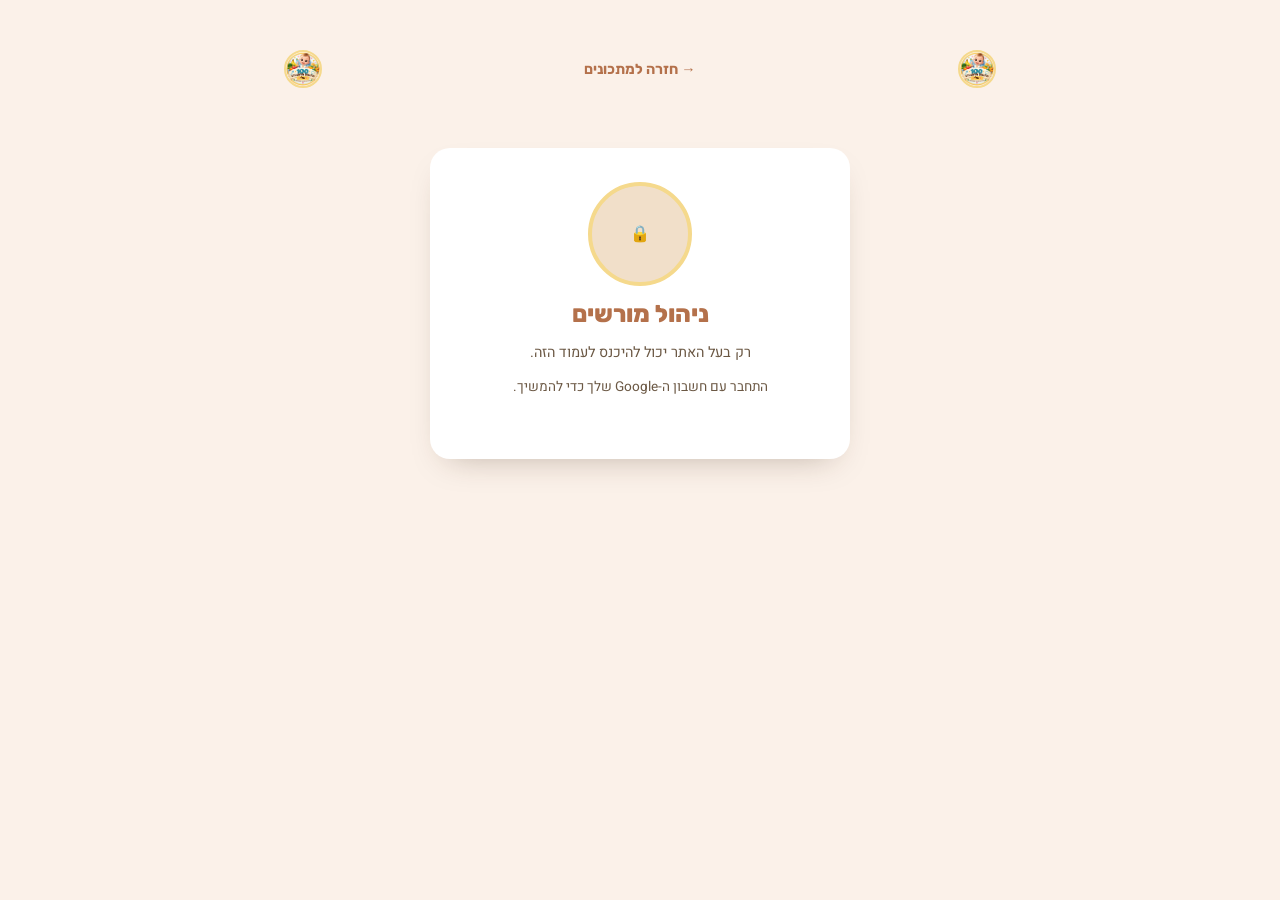
==== commit 66c1cc90: "1" ====
--- a/admin.html
+++ b/admin.html
@@ -5,6 +5,10 @@
 <meta name="viewport" content="width=device-width, initial-scale=1.0">
 <meta name="robots" content="noindex, nofollow, noarchive">
 <title>ניהול מורשים | קיט מתכונים</title>
+<link rel="icon" href="assets/icons/favicon.ico" sizes="any">
+<link rel="icon" type="image/png" sizes="32x32" href="assets/icons/favicon-32x32.png">
+<link rel="icon" type="image/png" sizes="16x16" href="assets/icons/favicon-16x16.png">
+<link rel="apple-touch-icon" sizes="180x180" href="assets/icons/apple-touch-icon.png">
 <link rel="icon" href="assets/icons/favicon.ico" sizes="any">
 <link rel="icon" type="image/png" sizes="32x32" href="assets/icons/favicon-32x32.png">
 <link rel="icon" type="image/png" sizes="16x16" href="assets/icons/favicon-16x16.png">
@@ -38,15 +42,27 @@
   .row-btn.revoke{background:#fff;color:#b1503b;border:1.5px solid #b1503b;}
   .admin-empty{text-align:center;color:var(--ink-soft);padding:40px;}
   .admin-refresh{margin-bottom:16px;}
+.settings-card{background:#fff;border-radius:16px;padding:18px 20px;box-shadow:var(--shadow);margin-bottom:18px;}
+.settings-title{font-family:'Rubik';font-weight:700;color:var(--terracotta-deep);font-size:.92rem;margin-bottom:10px;}
+.settings-row{display:flex;align-items:center;gap:8px;font-size:.9rem;margin-bottom:6px;cursor:pointer;}
+.settings-row input{width:17px;height:17px;cursor:pointer;}
+.settings-status{font-size:.8rem;color:var(--sage-line);min-height:16px;margin-top:4px;}
   .admin-loading{text-align:center;color:var(--ink-soft);padding:40px;}
-.back-link{display:inline-flex;align-items:center;gap:6px;color:var(--terracotta);text-decoration:none;font-family:'Rubik';font-weight:700;font-size:.9rem;margin-bottom:18px;}
+.back-link{display:inline-flex;align-items:center;gap:6px;color:var(--terracotta);text-decoration:none;font-family:'Rubik';font-weight:700;font-size:.9rem;}
 .back-link:hover{text-decoration:underline;}
+.admin-topbar{display:flex;align-items:center;justify-content:space-between;gap:16px;margin-bottom:18px;}
+.topbar-logo{width:38px;height:38px;border-radius:50%;overflow:hidden;border:2px solid #F5D98C;flex-shrink:0;}
+.topbar-logo img{width:100%;height:100%;object-fit:cover;display:block;}
 </style>
 </head>
 <body>
 
 <div class="admin-wrap">
+<div class="admin-topbar">
+<img class="topbar-logo" src="assets/icons/gate-logo.png" alt="100 המתכונים הראשונים שלי">
 <a href="index.html" class="back-link">→ חזרה למתכונים</a>
+<img class="topbar-logo" src="assets/icons/gate-logo.png" alt="100 המתכונים הראשונים שלי">
+</div>
   <div id="lockScreen" class="admin-lock">
     <div class="gate-icon" style="margin:0 auto 14px;">🔒</div>
     <h2 style="color:var(--terracotta);margin-bottom:10px;">ניהול מורשים</h2>
@@ -59,6 +75,18 @@
   <div id="adminPanel" style="display:none;">
     <h1 class="admin-title">ניהול מורשים</h1>
     <p class="admin-sub">כל מי שביקש גישה לאתר המתכונים. אשרי או בטלי גישה בלחיצת כפתור.</p>
+    <div class="settings-card" id="settingsCard">
+      <div class="settings-title">קבלת התראה על בקשת גישה חדשה</div>
+      <label class="settings-row">
+        <input type="checkbox" id="notifyEmailCheckbox">
+        <span>📧 מייל</span>
+      </label>
+      <label class="settings-row">
+        <input type="checkbox" id="notifyTelegramCheckbox">
+        <span>💬 טלגרם</span>
+      </label>
+      <div class="settings-status" id="settingsStatusMsg"></div>
+    </div>
     <button class="btn btn-ghost admin-refresh" id="refreshBtn">↻ רענון רשימה</button>
     <div id="listContainer"></div>
   </div>
@@ -68,13 +96,16 @@
 <script>
 const APPS_SCRIPT_URL = 'https://script.google.com/macros/s/AKfycbwRKdxmQxOImJJUAWey53QJwUGAUhFlHcZa8APXSfD1asOZ_-73Kat_auoOrtgOW0ZAbw/exec';
 const GOOGLE_CLIENT_ID = '843570895037-4hduefa8p8aacp7iehsrq203iekd895t.apps.googleusercontent.com';
-const IDTOKEN_KEY = 'yafit_admin_idtoken_v1';
+const IDTOKEN_KEY = 'anatoly_admin_idtoken_v1';
 
 const lockScreen = document.getElementById('lockScreen');
 const adminPanel = document.getElementById('adminPanel');
 const lockError = document.getElementById('lockError');
 const listContainer = document.getElementById('listContainer');
 const refreshBtn = document.getElementById('refreshBtn');
+const notifyEmailCheckbox = document.getElementById('notifyEmailCheckbox');
+const notifyTelegramCheckbox = document.getElementById('notifyTelegramCheckbox');
+const settingsStatusMsg = document.getElementById('settingsStatusMsg');
 
 function getIdToken(){ return sessionStorage.getItem(IDTOKEN_KEY) || ''; }
 
@@ -91,10 +122,42 @@
     lockScreen.style.display = 'none';
     adminPanel.style.display = 'block';
     renderList(data);
+    loadSettings();
   }catch(err){
     lockError.textContent = 'שגיאת חיבור, נסי שוב.';
   }
 }
+
+async function loadSettings(){
+  const idToken = getIdToken();
+  try{
+    const res = await fetch(`${APPS_SCRIPT_URL}?action=getSettings&idtoken=${encodeURIComponent(idToken)}`, {cache:'no-store'});
+    const data = await res.json();
+    if(data.error) return;
+    notifyEmailCheckbox.checked = !!data.email;
+    notifyTelegramCheckbox.checked = !!data.telegram;
+  }catch(err){}
+}
+
+async function saveSettings(){
+  settingsStatusMsg.textContent = 'שומר...';
+  const idToken = getIdToken();
+  try{
+    const res = await fetch(`${APPS_SCRIPT_URL}?action=setSettings&idtoken=${encodeURIComponent(idToken)}&email=${notifyEmailCheckbox.checked}&telegram=${notifyTelegramCheckbox.checked}`, {cache:'no-store'});
+    const data = await res.json();
+    if(data.error){
+      settingsStatusMsg.textContent = 'שגיאה בשמירה.';
+      return;
+    }
+    settingsStatusMsg.textContent = 'נשמר ✓';
+    setTimeout(()=>{ settingsStatusMsg.textContent = ''; }, 1800);
+  }catch(err){
+    settingsStatusMsg.textContent = 'שגיאה בשמירה.';
+  }
+}
+
+notifyEmailCheckbox.addEventListener('change', saveSettings);
+notifyTelegramCheckbox.addEventListener('change', saveSettings);
 
 function handleAdminGoogleSignIn(response){
   tryUnlock(response.credential);
@@ -175,6 +238,7 @@
   lockScreen.style.display = 'none';
   adminPanel.style.display = 'block';
   loadList();
+  loadSettings();
 }
 </script>
 </body>
--- a/style.css
+++ b/style.css
@@ -51,7 +51,9 @@
   max-width:1180px;margin:0 auto;padding:14px 28px;
   display:flex;align-items:center;justify-content:space-between;gap:16px;
 }
-.brand{font-family:'Rubik',sans-serif;font-weight:800;font-size:1.15rem;color:var(--terracotta-deep);display:flex;align-items:center;gap:8px;}
+.topbar-logo{width:38px;height:38px;border-radius:50%;overflow:hidden;border:2px solid #F5D98C;flex-shrink:0;}
+.topbar-logo img{width:100%;height:100%;object-fit:cover;display:block;}
+.brand{font-family:'Rubik',sans-serif;font-weight:800;font-size:1.15rem;color:var(--terracotta-deep);display:flex;align-items:center;gap:10px;}
 .brand span.dot{width:9px;height:9px;border-radius:50%;background:var(--sage);display:inline-block;}
 .nav-search{
   flex:1;max-width:340px;position:relative;
@@ -270,10 +272,11 @@
 .gate-card{max-width:560px;}
 .gate-inner{padding:44px 38px 40px;text-align:center;}
 .gate-icon{
-  width:56px;height:56px;border-radius:50%;background:var(--sage-banner);
+  width:104px;height:104px;border-radius:50%;background:var(--band-mid);
   display:flex;align-items:center;justify-content:center;margin:0 auto 18px;
-  font-family:'Rubik';font-weight:800;font-size:1.6rem;color:var(--terracotta-deep);
-}
+  overflow:hidden;border:4px solid #F5D98C;
+}
+.gate-icon img{width:100%;height:100%;object-fit:cover;}
 .gate-inner h2{color:var(--terracotta);font-size:1.5rem;margin-bottom:18px;}
 .gate-text{color:var(--ink-soft);font-size:.92rem;line-height:1.8;margin-bottom:16px;}
 .gate-text a{color:var(--terracotta-deep);font-weight:600;}
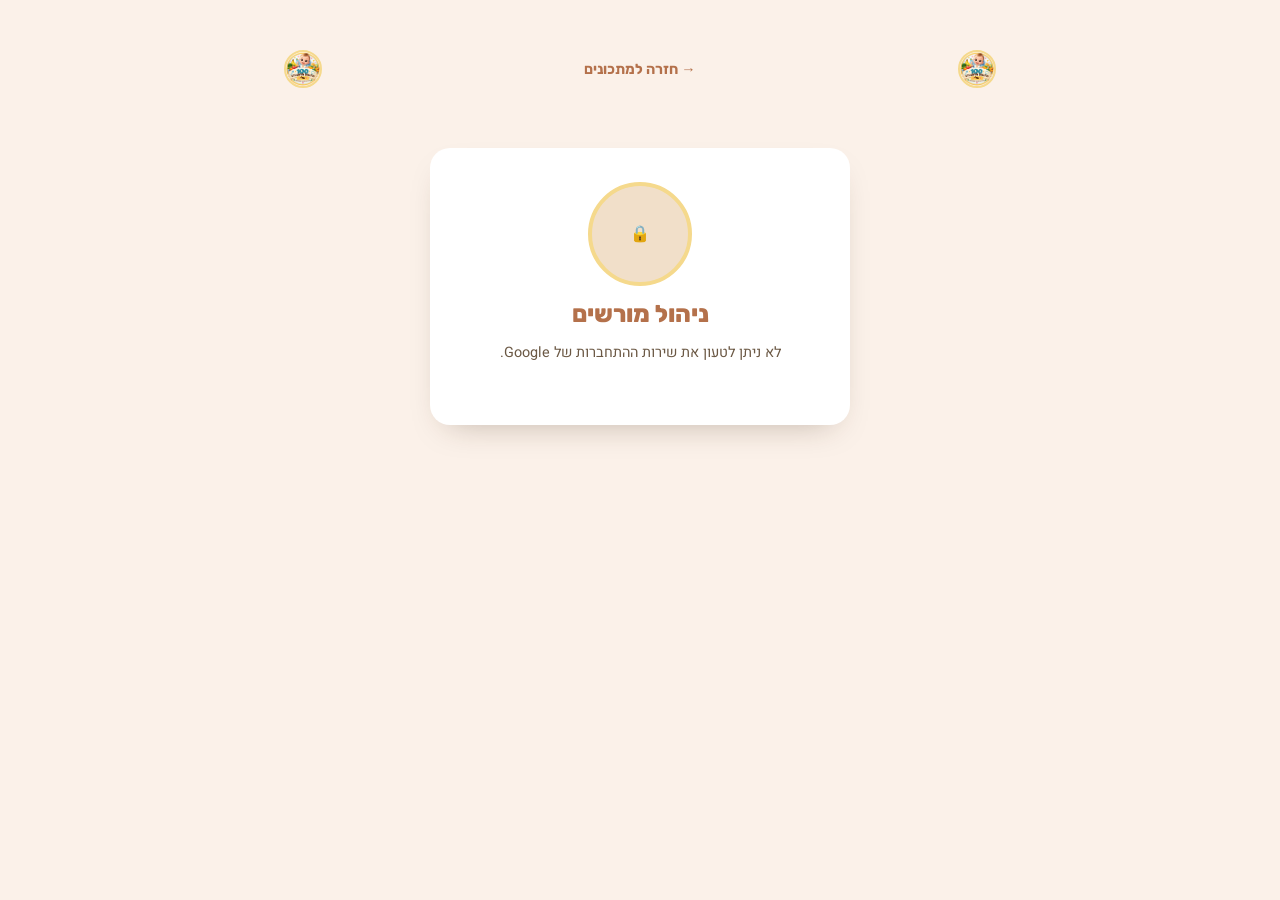
==== commit c7f8423b: "Add files via upload" ====
--- a/admin.html
+++ b/admin.html
@@ -22,11 +22,6 @@
     background:#fff;border-radius:20px;padding:34px;box-shadow:var(--shadow);
     max-width:420px;margin:60px auto;text-align:center;
   }
-  .admin-lock input{
-    width:100%;padding:12px 16px;border-radius:12px;border:1.5px solid rgba(180,113,75,.25);
-    font-family:'Heebo';font-size:.95rem;margin:16px 0;outline:none;
-  }
-  .admin-lock input:focus{border-color:var(--terracotta);}
   table.admin-table{width:100%;border-collapse:collapse;background:#fff;border-radius:16px;overflow:hidden;box-shadow:var(--shadow);}
   table.admin-table th{background:var(--band-mid);color:var(--terracotta-deep);font-family:'Rubik';font-weight:700;font-size:.82rem;padding:12px 14px;text-align:right;}
   table.admin-table td{padding:12px 14px;border-top:1px solid rgba(180,113,75,.1);font-size:.9rem;vertical-align:middle;}
@@ -66,14 +61,22 @@
   <div id="lockScreen" class="admin-lock">
     <div class="gate-icon" style="margin:0 auto 14px;">🔒</div>
     <h2 style="color:var(--terracotta);margin-bottom:10px;">ניהול מורשים</h2>
-    <p style="color:var(--ink-soft);font-size:.9rem;margin-bottom:6px;">רק בעל האתר יכול להיכנס לעמוד הזה.</p>
-    <p style="color:var(--ink-soft);font-size:.85rem;margin-bottom:16px;">התחבר עם חשבון ה-Google שלך כדי להמשיך.</p>
+    <p id="lockStatusText" style="color:var(--ink-soft);font-size:.9rem;margin-bottom:16px;">בודק הרשאות...</p>
     <div id="adminGoogleBtn" style="display:flex;justify-content:center;margin:10px 0;"></div>
     <div id="lockError" style="color:#b1503b;font-size:.85rem;margin-top:12px;"></div>
   </div>
 
+  <div id="deniedScreen" class="admin-lock" style="display:none;">
+    <div class="gate-icon" style="margin:0 auto 14px;">🚫</div>
+    <h2 style="color:var(--terracotta);margin-bottom:10px;">אין לך גישה</h2>
+    <p style="color:var(--ink-soft);font-size:.9rem;">עמוד זה מיועד לבעל האתר בלבד. נא לפנות למנהל.</p>
+  </div>
+
   <div id="adminPanel" style="display:none;">
-    <h1 class="admin-title">ניהול מורשים</h1>
+    <div style="display:flex;align-items:center;justify-content:space-between;gap:16px;margin-bottom:6px;">
+      <h1 class="admin-title" style="margin-bottom:0;">ניהול מורשים</h1>
+      <button class="btn btn-ghost" id="signOutBtn" style="white-space:nowrap;">התנתקות</button>
+    </div>
     <p class="admin-sub">כל מי שביקש גישה לאתר המתכונים. אשרי או בטלי גישה בלחיצת כפתור.</p>
     <div class="settings-card" id="settingsCard">
       <div class="settings-title">קבלת התראה על בקשת גישה חדשה</div>
@@ -96,9 +99,14 @@
 <script>
 const APPS_SCRIPT_URL = 'https://script.google.com/macros/s/AKfycbwRKdxmQxOImJJUAWey53QJwUGAUhFlHcZa8APXSfD1asOZ_-73Kat_auoOrtgOW0ZAbw/exec';
 const GOOGLE_CLIENT_ID = '843570895037-4hduefa8p8aacp7iehsrq203iekd895t.apps.googleusercontent.com';
-const IDTOKEN_KEY = 'anatoly_admin_idtoken_v1';
+
+// NEW: no sessionStorage/localStorage at all - the token only lives in memory
+// for the duration of this page load, so nothing is "remembered" in the browser.
+let currentIdToken = '';
 
 const lockScreen = document.getElementById('lockScreen');
+const deniedScreen = document.getElementById('deniedScreen');
+const lockStatusText = document.getElementById('lockStatusText');
 const adminPanel = document.getElementById('adminPanel');
 const lockError = document.getElementById('lockError');
 const listContainer = document.getElementById('listContainer');
@@ -107,19 +115,23 @@
 const notifyTelegramCheckbox = document.getElementById('notifyTelegramCheckbox');
 const settingsStatusMsg = document.getElementById('settingsStatusMsg');
 
-function getIdToken(){ return sessionStorage.getItem(IDTOKEN_KEY) || ''; }
+function getIdToken(){ return currentIdToken; }
 
 async function tryUnlock(idToken){
   lockError.textContent = '';
+  lockStatusText.textContent = 'בודק הרשאות...';
   try{
     const res = await fetch(`${APPS_SCRIPT_URL}?action=list&idtoken=${encodeURIComponent(idToken)}`, {cache:'no-store'});
     const data = await res.json();
     if(data.error){
-      lockError.textContent = 'החשבון הזה לא מורשה לנהל את האתר.';
+      // NEW: signed in, but not the owner - show the access-denied screen
+      lockScreen.style.display = 'none';
+      deniedScreen.style.display = 'block';
       return;
     }
-    sessionStorage.setItem(IDTOKEN_KEY, idToken);
+    currentIdToken = idToken;
     lockScreen.style.display = 'none';
+    deniedScreen.style.display = 'none';
     adminPanel.style.display = 'block';
     renderList(data);
     loadSettings();
@@ -166,12 +178,22 @@
 if(window.google && google.accounts && google.accounts.id){
   google.accounts.id.initialize({
     client_id: GOOGLE_CLIENT_ID,
-    callback: handleAdminGoogleSignIn
+    callback: handleAdminGoogleSignIn,
+    auto_select: true    // NEW: silently sign in with the browser's active Google session, no click needed
   });
+  // NEW: always render a visible fallback button too, in case One Tap is
+  // blocked or skipped (e.g. user dismissed it before, multiple accounts)
   google.accounts.id.renderButton(
     document.getElementById('adminGoogleBtn'),
     { theme: 'outline', size: 'large', text: 'signin_with', shape: 'pill', locale: 'iw' }
   );
+  google.accounts.id.prompt((notification)=>{
+    if(notification.isNotDisplayed() || notification.isSkippedMoment()){
+      lockStatusText.textContent = 'התחבר עם חשבון ה-Google שלך כדי להמשיך.';
+    }
+  });
+} else {
+  lockStatusText.textContent = 'לא ניתן לטעון את שירות ההתחברות של Google.';
 }
 
 function renderList(rows){
@@ -202,13 +224,26 @@
     </table>
   `;
   listContainer.querySelectorAll('button[data-action]').forEach(btn=>{
-    btn.addEventListener('click', ()=> toggleApproval(btn.dataset.row, btn.dataset.action === 'approve'));
+    btn.addEventListener('click', ()=> {
+      if(btn.dataset.action === 'approve'){
+        approveRow(btn.dataset.row);
+      } else {
+        revokeRow(btn.dataset.row);
+      }
+    });
   });
 }
 
-async function toggleApproval(row, approve){
-  const idToken = getIdToken();
-  await fetch(`${APPS_SCRIPT_URL}?action=setApproval&idtoken=${encodeURIComponent(idToken)}&row=${row}&value=${approve}`, {cache:'no-store'});
+async function approveRow(row){
+  const idToken = getIdToken();
+  await fetch(`${APPS_SCRIPT_URL}?action=setApproval&idtoken=${encodeURIComponent(idToken)}&row=${row}&value=true`, {cache:'no-store'});
+  loadList();
+}
+
+async function revokeRow(row){
+  if(!confirm('לבטל גישה ולמחוק את הרשומה? לא ניתן לבטל פעולה זו.')) return;
+  const idToken = getIdToken();
+  await fetch(`${APPS_SCRIPT_URL}?action=revokeAccess&idtoken=${encodeURIComponent(idToken)}&row=${row}`, {cache:'no-store'});
   loadList();
 }
 
@@ -219,9 +254,8 @@
     const res = await fetch(`${APPS_SCRIPT_URL}?action=list&idtoken=${encodeURIComponent(idToken)}`, {cache:'no-store'});
     const data = await res.json();
     if(data.error){
-      lockScreen.style.display = 'block';
       adminPanel.style.display = 'none';
-      sessionStorage.removeItem(IDTOKEN_KEY);
+      deniedScreen.style.display = 'block';
       return;
     }
     renderList(data);
@@ -232,14 +266,24 @@
 
 refreshBtn.addEventListener('click', loadList);
 
-// auto-unlock if a still-valid token is cached for this browser tab session
-const savedToken = getIdToken();
-if(savedToken){
-  lockScreen.style.display = 'none';
-  adminPanel.style.display = 'block';
-  loadList();
-  loadSettings();
-}
+const signOutBtn = document.getElementById('signOutBtn');
+signOutBtn.addEventListener('click', ()=>{
+  currentIdToken = '';
+  if(window.google && google.accounts && google.accounts.id){
+    google.accounts.id.disableAutoSelect();  // stop silently re-signing in on next load
+  }
+  adminPanel.style.display = 'none';
+  deniedScreen.style.display = 'none';
+  lockScreen.style.display = 'block';
+  lockStatusText.textContent = 'התחבר עם חשבון ה-Google שלך כדי להמשיך.';
+  document.getElementById('adminGoogleBtn').innerHTML = '';
+  if(window.google && google.accounts && google.accounts.id){
+    google.accounts.id.renderButton(
+      document.getElementById('adminGoogleBtn'),
+      { theme: 'outline', size: 'large', text: 'signin_with', shape: 'pill', locale: 'iw' }
+    );
+  }
+});
 </script>
 </body>
 </html>
